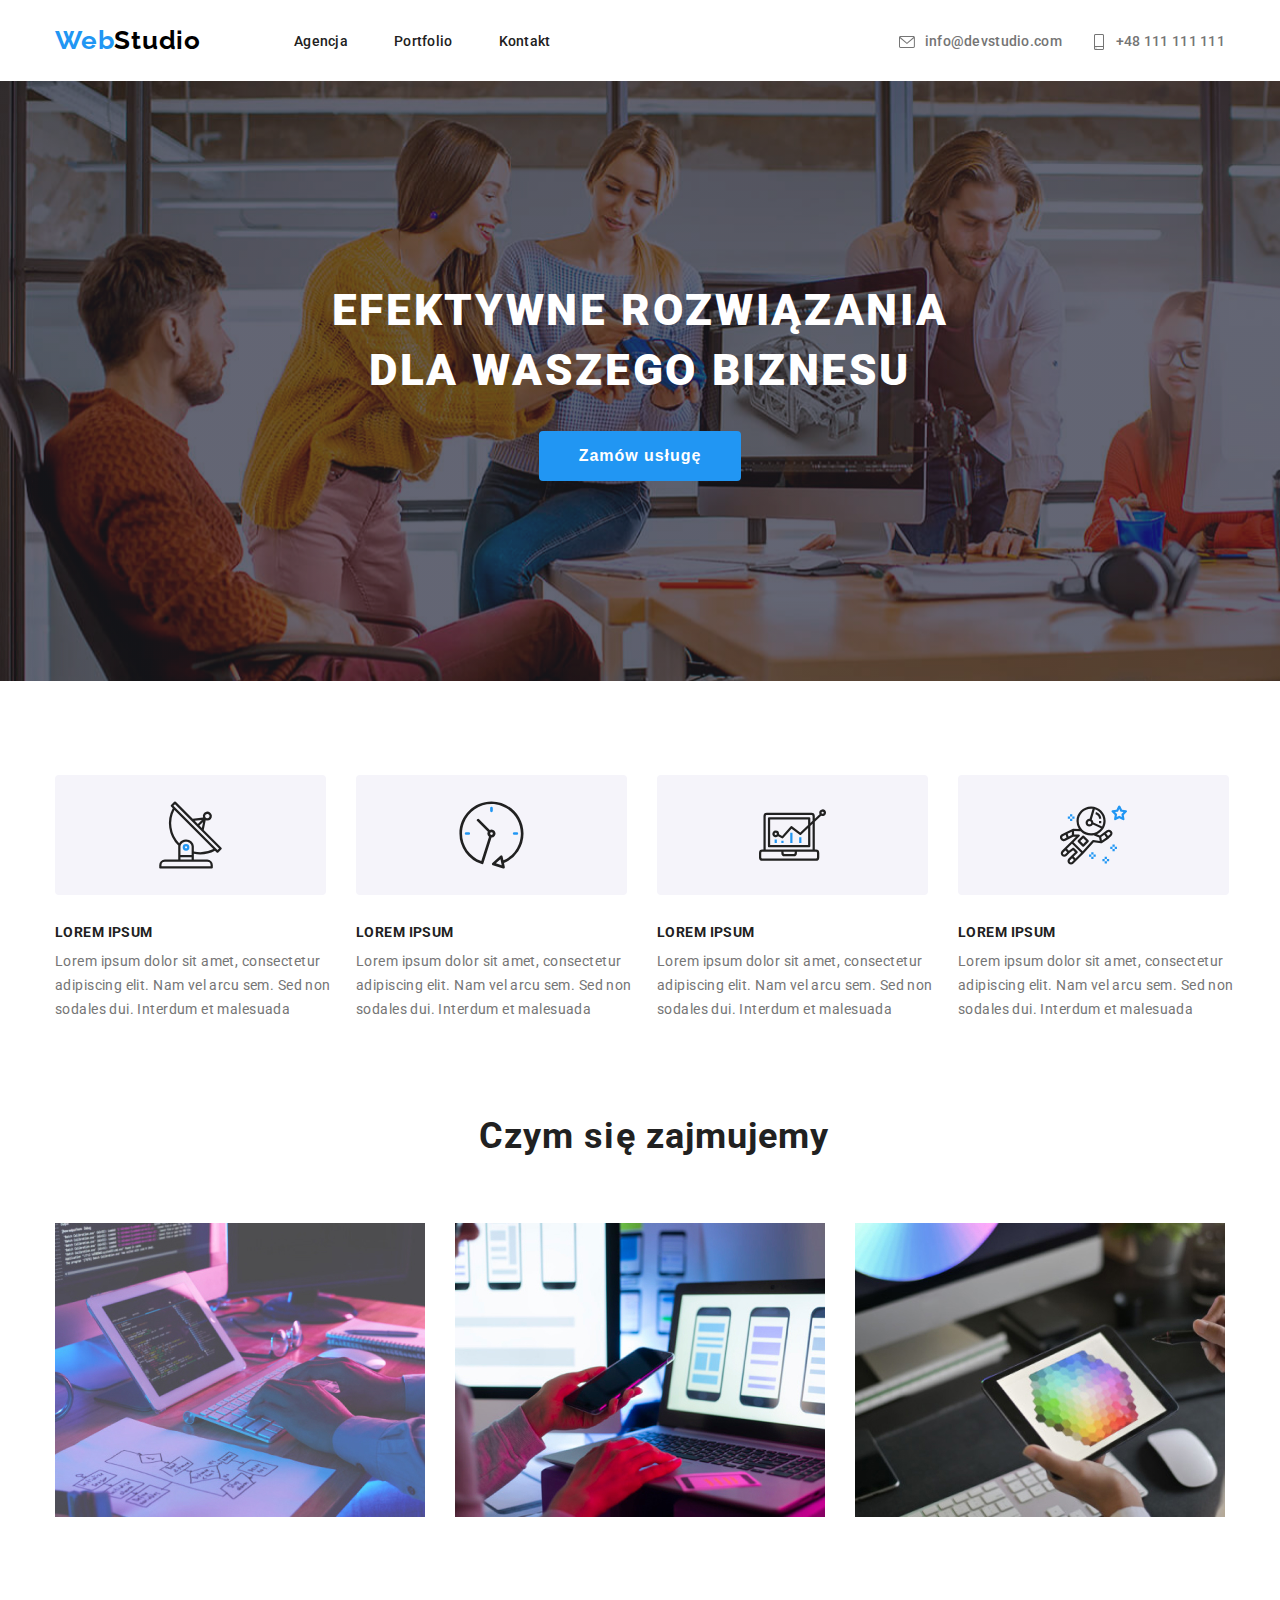
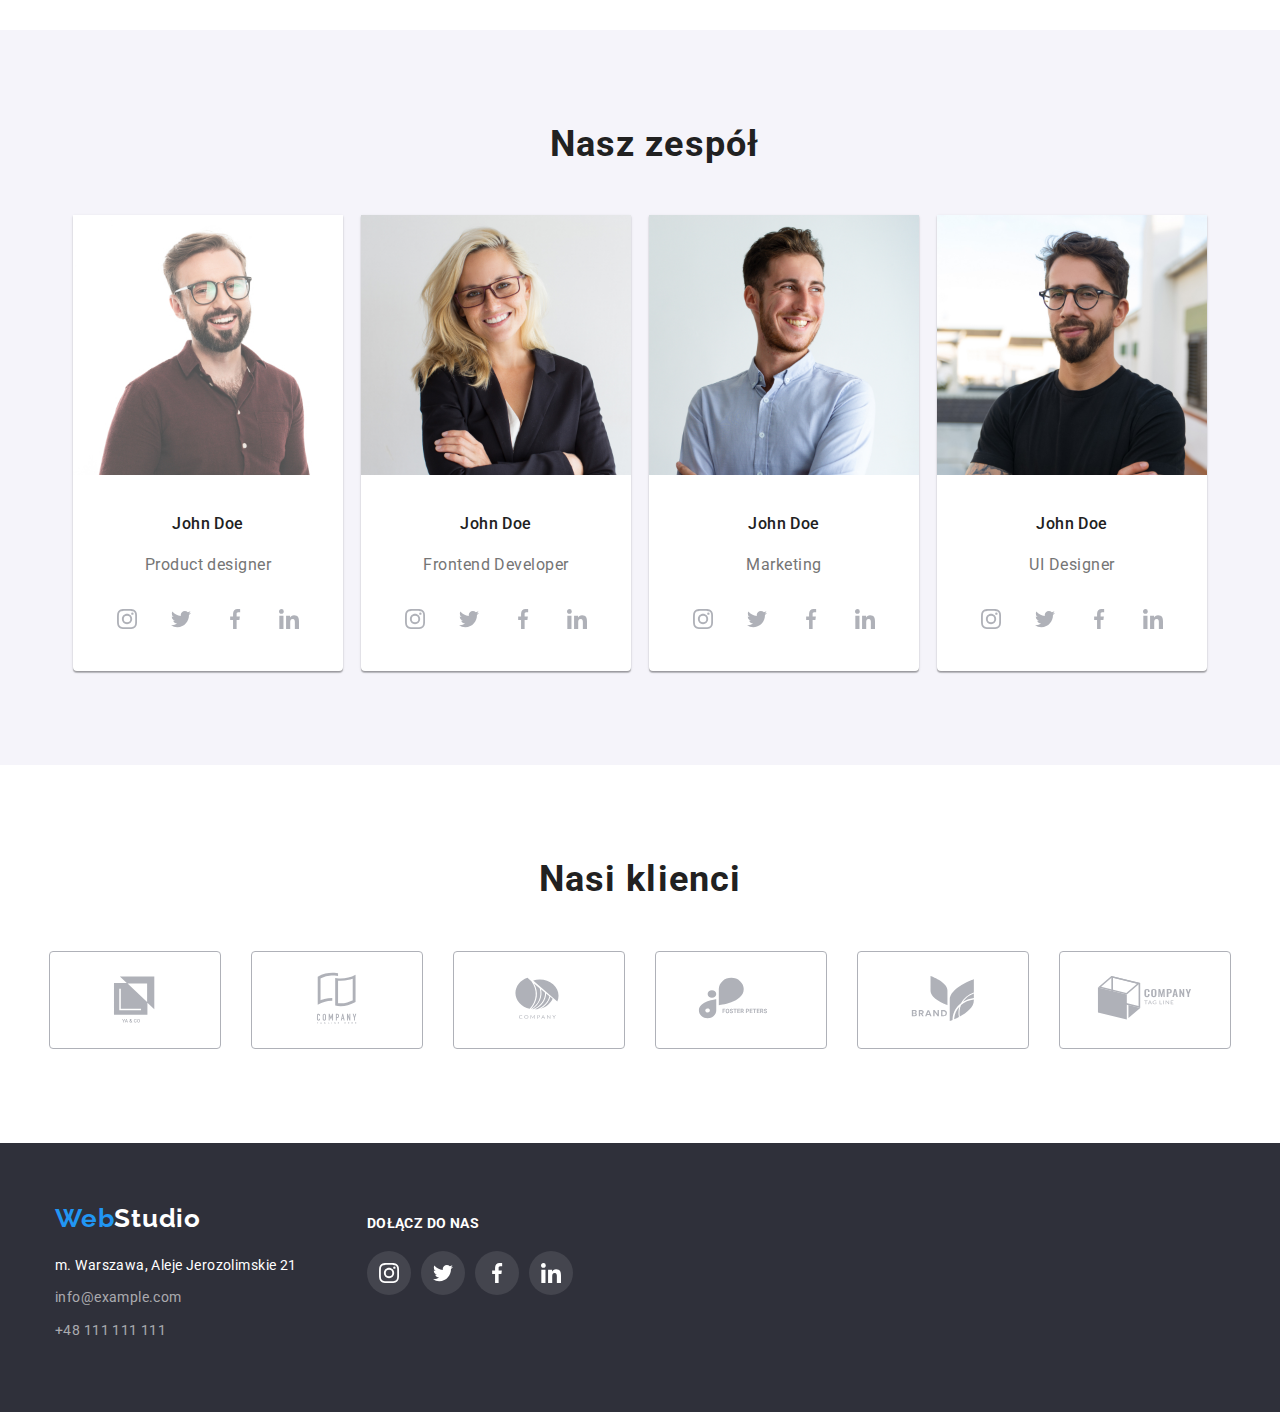
==== index.html @ 90facde8 "4th homework" ====
<!DOCTYPE html>
<html lang="pl">
  <head>
    <meta charset="UTF-8" />
    <meta http-equiv="X-UA-Compatible" content="IE=edge" />
    <meta name="viewport" content="width=device-width, initial-scale=1.0" />
    <title>WebStudio</title>
    <link rel="preconnect" href="https://fonts.googleapis.com" />
    <link rel="preconnect" href="https://fonts.gstatic.com" crossorigin />
    <link
      href="https://fonts.googleapis.com/css2?family=Raleway:wght@700&family=Roboto:wght@400;500;700;900&display=swap"
      rel="stylesheet"
    />
    <link rel="stylesheet" href="./css/styles.css" />
  </head>
  <body>
    <header class="header">
      <div class="container nav-container">
        <div class="nav-left nav-container">
          <a class="logo-link" href="./"><span class="logo-blue">Web</span>Studio</a>
          <nav>
            <ul class="list-flex nav-items">
              <li><a class="nav-link" href="./">Agencja</a></li>
              <li><a class="nav-link" href="./portfolio.html">Portfolio</a></li>
              <li><a class="nav-link" href="#">Kontakt</a></li>
            </ul>
          </nav>
        </div>
        <ul class="list-flex contact-items">
          <li>
            <a class="contact-link" href="mailto:info@devstudio.com"
              ><svg class="contact-icon" width="16" height="14">
                <use href="./images/icons.svg#icon-envelope"></use></svg
              >info@devstudio.com</a
            >
          </li>
          <li>
            <a class="contact-link" href="tel:+48111111111"
              ><svg class="contact-icon" width="14" height="16">
                <use href="./images/icons.svg#icon-smartphone"></use></svg
              >+48 111 111 111</a
            >
          </li>
        </ul>
      </div>
    </header>
    <main>
      <div class="hero">
        <div class="container">
          <h1 class="slogan">Efektywne rozwiązania dla waszego biznesu</h1>
          <button type="button" class="order-button">Zamów usługę</button>
        </div>
      </div>
      <section class="section main-info">
        <div class="container">
          <div class="flex">
            <article>
              <div class="icon-box">
                <svg class="main-info-icon" width="67" height="70">
                  <use href="./images/icons.svg#icon-antenna"></use>
                </svg>
              </div>
              <h4 class="main-info-header">Lorem ipsum</h4>
              <p class="main-info-paragraph">
                Lorem ipsum dolor sit amet, consectetur adipiscing elit. Nam vel arcu sem. Sed non
                sodales dui. Interdum et malesuada
              </p>
            </article>
            <article>
              <div class="icon-box">
                <svg class="main-info-icon" width="67" height="70">
                  <use href="./images/icons.svg#icon-clock"></use>
                </svg>
              </div>
              <h4 class="main-info-header">Lorem ipsum</h4>
              <p class="main-info-paragraph">
                Lorem ipsum dolor sit amet, consectetur adipiscing elit. Nam vel arcu sem. Sed non
                sodales dui. Interdum et malesuada
              </p>
            </article>
            <article>
              <div class="icon-box">
                <svg class="main-info-icon" width="67" height="70">
                  <use href="./images/icons.svg#icon-diagram"></use>
                </svg>
              </div>
              <h4 class="main-info-header">Lorem ipsum</h4>
              <p class="main-info-paragraph">
                Lorem ipsum dolor sit amet, consectetur adipiscing elit. Nam vel arcu sem. Sed non
                sodales dui. Interdum et malesuada
              </p>
            </article>
            <article>
              <div class="icon-box">
                <svg class="main-info-icon" width="67" height="70">
                  <use href="./images/icons.svg#icon-astronaut"></use>
                </svg>
              </div>
              <h4 class="main-info-header">Lorem ipsum</h4>
              <p class="main-info-paragraph">
                Lorem ipsum dolor sit amet, consectetur adipiscing elit. Nam vel arcu sem. Sed non
                sodales dui. Interdum et malesuada
              </p>
            </article>
          </div>
        </div>
      </section>
      <section class="section">
        <div class="container">
          <h2 class="mission-header">Czym się zajmujemy</h2>
          <div class="mission-flex">
            <ul class="list-flex">
              <li class="mission-frame">
                <img src="images/desktop.jpg" alt="biurko programisty" width="370" height="294" />
              </li>
              <li class="mission-frame">
                <img
                  src="images/smartphone.jpg"
                  alt="tworzenie aplikacji moblinej"
                  width="370"
                  height="294"
                />
              </li>
              <li class="mission-frame">
                <img src="images/colors.jpg" alt="paleta kolorów" width="370" height="294" />
              </li>
            </ul>
          </div>
        </div>
      </section>
      <section class="section team">
        <div class="container">
          <h2 class="team-header">Nasz zespół</h2>
          <ul class="list-flex team-box">
            <li class="team-frame">
              <img
                src="images/productdesigner.jpg"
                alt="john doe, product designer"
                width="270"
                height="260"
              />
              <h3 class="team-name">John Doe</h3>
              <p class="team-position">Product designer</p>
              <div class="social-icons">
                <a class="social-icon-box" href="#">
                  <svg class="social-icon" width="20" height="20">
                    <use href="./images/icons.svg#icon-instagram"></use>
                  </svg>
                </a>
                <a class="social-icon-box" href="#">
                  <svg class="social-icon" width="20" height="20">
                    <use href="./images/icons.svg#icon-twitter"></use>
                  </svg>
                </a>
                <a class="social-icon-box" href="#">
                  <svg class="social-icon" width="20" height="20">
                    <use href="./images/icons.svg#icon-facebook"></use>
                  </svg>
                </a>
                <a class="social-icon-box" href="#">
                  <svg class="social-icon" width="20" height="20">
                    <use href="./images/icons.svg#icon-linkedin"></use>
                  </svg>
                </a>
              </div>
            </li>
            <li class="team-frame">
              <img
                src="images/frontenddev.jpg"
                alt="john doe, frontend developer"
                width="270"
                height="260"
              />
              <h3 class="team-name">John Doe</h3>
              <p class="team-position">Frontend Developer</p>
              <div class="social-icons">
                <a class="social-icon-box" href="#">
                  <svg class="social-icon" width="20" height="20">
                    <use href="./images/icons.svg#icon-instagram"></use>
                  </svg>
                </a>
                <a class="social-icon-box" href="#">
                  <svg class="social-icon" width="20" height="20">
                    <use href="./images/icons.svg#icon-twitter"></use>
                  </svg>
                </a>
                <a class="social-icon-box" href="#">
                  <svg class="social-icon" width="20" height="20">
                    <use href="./images/icons.svg#icon-facebook"></use>
                  </svg>
                </a>
                <a class="social-icon-box" href="#">
                  <svg class="social-icon" width="20" height="20">
                    <use href="./images/icons.svg#icon-linkedin"></use>
                  </svg>
                </a>
              </div>
            </li>
            <li class="team-frame">
              <img src="images/marketing.jpg" alt="john doe, marketing" width="270" height="260" />
              <h3 class="team-name">John Doe</h3>
              <p class="team-position">Marketing</p>
              <div class="social-icons">
                <a class="social-icon-box" href="#">
                  <svg class="social-icon" width="20" height="20">
                    <use href="./images/icons.svg#icon-instagram"></use>
                  </svg>
                </a>
                <a class="social-icon-box" href="#">
                  <svg class="social-icon" width="20" height="20">
                    <use href="./images/icons.svg#icon-twitter"></use>
                  </svg>
                </a>
                <a class="social-icon-box" href="#">
                  <svg class="social-icon" width="20" height="20">
                    <use href="./images/icons.svg#icon-facebook"></use>
                  </svg>
                </a>
                <a class="social-icon-box" href="#">
                  <svg class="social-icon" width="20" height="20">
                    <use href="./images/icons.svg#icon-linkedin"></use>
                  </svg>
                </a>
              </div>
            </li>
            <li class="team-frame">
              <img
                src="images/uidesigner.jpg"
                alt="john doe, UI designer"
                width="270"
                height="260"
              />
              <h3 class="team-name">John Doe</h3>
              <p class="team-position">UI Designer</p>
              <div class="social-icons">
                <a class="social-icon-box" href="#">
                  <svg class="social-icon" width="20" height="20">
                    <use href="./images/icons.svg#icon-instagram"></use>
                  </svg>
                </a>
                <a class="social-icon-box" href="#">
                  <svg class="social-icon" width="20" height="20">
                    <use href="./images/icons.svg#icon-twitter"></use>
                  </svg>
                </a>
                <a class="social-icon-box" href="#">
                  <svg class="social-icon" width="20" height="20">
                    <use href="./images/icons.svg#icon-facebook"></use>
                  </svg>
                </a>
                <a class="social-icon-box" href="#">
                  <svg class="social-icon" width="20" height="20">
                    <use href="./images/icons.svg#icon-linkedin"></use>
                  </svg>
                </a>
              </div>
            </li>
          </ul>
        </div>
      </section>
      <section class="section flex">
        <div class="container">
          <h2 class="clients-header">Nasi klienci</h2>
          <ul class="list-flex client-list">
            <li>
              <a href="#" class="client-link">
                <svg width="106" height="60">
                  <use href="./images/icons.svg#icon-logo1"></use>
                </svg>
              </a>
            </li>
            <li>
              <a href="#" class="client-link">
                <svg width="106" height="60">
                  <use href="./images/icons.svg#icon-logo2"></use>
                </svg>
              </a>
            </li>
            <li>
              <a href="#" class="client-link">
                <svg width="106" height="60">
                  <use href="./images/icons.svg#icon-logo3"></use>
                </svg>
              </a>
            </li>
            <li>
              <a href="#" class="client-link">
                <svg width="106" height="60">
                  <use href="./images/icons.svg#icon-logo4"></use>
                </svg>
              </a>
            </li>
            <li>
              <a href="#" class="client-link">
                <svg width="106" height="60">
                  <use href="./images/icons.svg#icon-logo5"></use>
                </svg>
              </a>
            </li>
            <li>
              <a href="#" class="client-link">
                <svg width="106" height="60">
                  <use href="./images/icons.svg#icon-logo6"></use>
                </svg>
              </a>
            </li>
          </ul>
        </div>
      </section>
    </main>
    <footer class="footer">
      <div class="container footer-container">
        <div>
          <div class="logo-footer">
            <a href="./"><span class="logo-blue">Web</span>Studio</a>
          </div>
          <address>
            <p class="address">m. Warszawa, Aleje Jerozolimskie 21</p>
            <p class="address"><a href="mailto:info@example.com">info@example.com</a></p>
            <p class="address"><a href="tel:+48111111111">+48 111 111 111</a></p>
          </address>
        </div>
        <div class="join">
          <h3 class="join-header">Dołącz do nas</h3>
          <ul class="list-flex footer-social">
            <li>
              <a class="footer-icon-box" href="#">
                <svg class="footer-social-icon" width="20" height="20">
                  <use href="./images/icons.svg#icon-instagram"></use>
                </svg>
              </a>
            </li>
            <li>
              <a class="footer-icon-box" href="#">
                <svg class="footer-social-icon" width="20" height="20">
                  <use href="./images/icons.svg#icon-twitter"></use>
                </svg>
              </a>
            </li>
            <li>
              <a class="footer-icon-box" href="#">
                <svg class="footer-social-icon" width="20" height="20">
                  <use href="./images/icons.svg#icon-facebook"></use>
                </svg>
              </a>
            </li>
            <li>
              <a class="footer-icon-box" href="#">
                <svg class="footer-social-icon" width="20" height="20">
                  <use href="./images/icons.svg#icon-linkedin"></use>
                </svg>
              </a>
            </li>
          </ul>
        </div>
      </div>
    </footer>
  </body>
</html>
---- css/styles.css ----
:root {
  --white: #fff;
  --dark-grey: #212121;
  --light-grey: #757575;
  --blue: #2196f3;
  --gunmetal: #2f303a;
  --complementary: #f5f4fa;
  --icon-grey: #afb1b8;
}

body {
  font-family: 'Roboto', sans-serif;
}

* {
  box-sizing: border-box;
  margin: 0;
  padding: 0;
}

.list-flex {
  list-style-type: none;
  display: flex;
}

.section {
  padding-bottom: 94px;
}

/* Nav section */

.header {
  padding: 25px 0;
}

.nav-container {
  display: flex;
  justify-content: space-between;
  align-items: center;
}

.nav-left {
  gap: 0 93px;
}

.logo-link,
.logo-link:link,
.logo-link:visited {
  color: #000;
  font-family: 'Raleway', sans-serif;
  font-weight: 700;
  font-size: 26px;
  line-height: 1.19;
  letter-spacing: 0.03em;
  text-decoration: none;
}

.logo-blue {
  color: var(--blue);
}

.nav-link:link,
.nav-link:visited {
  font-size: 14px;
  font-weight: 500;
  line-height: 1.14;
  color: var(--dark-grey);
  letter-spacing: 0.02em;
  text-decoration: none;
}

/*nie działa a:active z przyczyn zupełnie dla mnie nieznanych :D */
.nav-link:hover,
.nav-link:focus,
.nav-link:active {
  color: var(--blue);
}

.nav-items {
  gap: 0 46px;
}

.contact-link:link,
.contact-link:visited {
  font-size: 14px;
  font-weight: 500;
  line-height: 1.14;
  color: var(--light-grey);
  letter-spacing: 0.02em;
  text-decoration: none;
}

.contact-link:hover,
.contact-link:active,
.contact-link:focus {
  color: var(--blue);
}

.contact-items {
  gap: 0 30px;
}

.contact-icon {
  vertical-align: middle;
  margin-right: 10px;
  fill: currentColor;
}

.header-underline {
  box-shadow: 0px 4px 4px -4px rgba(0, 0, 0, 0.25);
}

/* Agencja */

.hero {
  background: linear-gradient(to right, rgba(47, 48, 58, 0.4), rgba(47, 48, 58, 0.4)),
    url(../images/background.png);
  background-color: var(--gunmetal);
  text-align: center;
  padding: 200px 0;
  margin: 0 auto;
  display: flex;
  text-align: center;
  max-width: 1600px;
}

.slogan {
  font-weight: 900;
  font-size: 44px;
  line-height: 1.36;
  color: var(--white);
  text-transform: uppercase;
  text-align: center;
  vertical-align: top;
  letter-spacing: 0.06em;
  margin-bottom: 30px;
  max-width: 696px;
}

.order-button {
  font-size: 16px;
  line-height: 1.87;
  font-weight: 700;
  color: var(--white);
  background-color: var(--blue);
  border: var(--blue);
  text-align: center;
  letter-spacing: 0.06em;
  border-radius: 4px;
  cursor: pointer;
  padding: 10px 40px;
  white-space: nowrap;
}

/* Main */

.main-info {
  padding-top: 94px;
}

.main-info-header {
  color: var(--dark-grey);
  font-size: 14px;
  line-height: 1.14;
  text-transform: uppercase;
  font-weight: 700;
  letter-spacing: 0.03em;
  padding-bottom: 10px;
  padding-top: 30px;
  text-align: left;
}

.main-info-paragraph {
  color: var(--light-grey);
  font-size: 14px;
  line-height: 1.7;
  font-weight: 400;
  letter-spacing: 0.03em;
}

.main-info-icon {
  display: block;
  margin: auto;
}

.icon-box {
  background-color: var(--complementary);
  padding: 25px 102px;
  border-radius: 4px;
  margin-right: 30px;
}

/* Mission */

.mission-flex {
  display: flex;
  justify-content: center;
}

.mission-header {
  color: var(--dark-grey);
  font-size: 36px;
  line-height: 1.16;
  font-weight: 700;
  text-align: center;
  vertical-align: top;
  letter-spacing: 0.03em;
  padding: 0px 424px 50px 424px;
  white-space: nowrap;
}

.mission-frame {
  margin: 15px;
}

/* Team */

.team {
  background-color: var(--complementary);
  display: flex;
  justify-content: space-evenly;
}

.team-box {
  justify-content: space-evenly;
}

.team-header {
  color: var(--dark-grey);
  font-size: 36px;
  line-height: 1.16;
  font-weight: 700;
  text-align: center;
  vertical-align: top;
  letter-spacing: 0.03em;
  padding: 94px 495px 50px 495px;
  white-space: nowrap;
}

.team-name {
  color: var(--dark-grey);
  font-size: 16px;
  line-height: 1.9;
  font-weight: 500;
  text-align: center;
  vertical-align: top;
  letter-spacing: 0.03em;
  padding: 30px 99px 10px;
}

.team-position {
  color: var(--light-grey);
  font-size: 16px;
  line-height: 1.9;
  font-weight: 400;
  text-align: center;
  vertical-align: top;
  letter-spacing: 0.03em;
}

.team-frame {
  background-color: var(--white);
  border-radius: 0px 0px 4px 4px;
  box-shadow: 0px 1px 3px rgba(0, 0, 0, 0.12), 0px 1px 1px rgba(0, 0, 0, 0.14),
    0px 2px 1px rgba(0, 0, 0, 0.2);
  align-items: center;
  padding-bottom: 30px;
}

.social-icons {
  display: flex;
  padding: 0 32px;
  margin-top: 16px;
  gap: 10px;
}

.social-icon-box {
  background: rgba(255, 255, 255, 0.1);
  border-radius: 50%;
  padding: 12px 12px;
}

.social-icon-box:hover {
  background: var(--blue);
}

.social-icon {
  fill: var(--icon-grey);
  vertical-align: middle;
}

.social-icon-box:hover > .social-icon {
  fill: var(--white);
}

/* Clients */

.clients-header {
  color: var(--dark-grey);
  font-size: 36px;
  line-height: 1.16;
  font-weight: 700;
  text-align: center;
  vertical-align: top;
  letter-spacing: 0.03em;
  padding: 94px 424px 50px 424px;
}

.client-link {
  display: block;
  border: 1px solid var(--icon-grey);
  border-radius: 4px;
  fill: var(--icon-grey);
  padding: 17.71px 32px 14.25px 32px;
}

.client-link:hover {
  fill: var(--blue);
  border: 1px solid var(--blue);
  border-radius: 4px;
}

.client-list {
  justify-content: center;
  gap: 30px;
}

/* Footer */

.footer {
  background-color: var(--gunmetal);
  padding: 60px 0px;
}

.footer-container {
  display: flex;
  gap: 70px;
}

.logo-footer,
.logo-footer a:link,
.logo-footer a:visited {
  color: var(--white);
  font-family: 'Raleway', sans-serif;
  font-weight: 700;
  font-size: 26px;
  line-height: 1.19;
  letter-spacing: 0.03em;
  text-decoration: none;
  padding-bottom: 20px;
}

.address {
  font-style: normal;
  color: var(--white);
  font-size: 14px;
  line-height: 1.7;
  letter-spacing: 0.03em;
  padding-bottom: 9px;
}

.address a:link {
  color: rgba(255, 255, 255, 0.6);
  text-decoration: none;
}

.odd-link {
  text-decoration: underline rgba(255, 255, 255, 0.6);
}

.join-header {
  color: var(--white);
  font-size: 14px;
  line-height: 1.16;
  font-weight: 700;
  letter-spacing: 0.03em;
  margin-bottom: 20px;
  text-transform: uppercase;
  padding-top: 12px;
}

.footer-social {
  gap: 10px;
}

.footer-icon-box {
  display: flex;
  background: rgba(255, 255, 255, 0.1);
  border-radius: 50%;
  padding: 12px 12px;
}

.footer-icon-box:hover {
  background: var(--blue);
}

.footer-social-icon {
  fill: var(--white);
  vertical-align: middle;
}

/* Portfolio */

.portfolio-box {
  flex-wrap: wrap;
  justify-content: space-evenly;
}

.portfolio-buttons {
  display: flex;
  margin: 100px auto 50px auto;
}

.portfolio-button {
  background-color: var(--complementary);
  color: var(--dark-grey);
  border: none;
  border-radius: 4px;
  text-align: center;
  font-weight: 500;
  font-size: 16px;
  line-height: 1.8;
  letter-spacing: 0.03em;
  cursor: pointer;
  padding: 6px 22px;
  margin-right: 8px;
}

.portfolio-button:hover {
  background-color: var(--blue);
  color: var(--white);
  border: none;
  border-radius: 4px;
  text-align: center;
  font-weight: 500;
  font-size: 16px;
  line-height: 1.8;
  letter-spacing: 0.03em;
  box-shadow: 0px 3px 1px rgba(0, 0, 0, 0.1), 0px 1px 2px rgba(0, 0, 0, 0.08),
    0px 2px 2px rgba(0, 0, 0, 0.12);
}

.portfolio {
  display: flex;
}

.portfolio-header {
  color: var(--dark-grey);
  font-size: 18px;
  line-height: 2;
  font-weight: 700;
  text-align: left;
  vertical-align: top;
  letter-spacing: 0.06em;
  padding: 20px 24px 4px 24px;
}

.portfolio-product {
  color: var(--light-grey);
  font-size: 16px;
  line-height: 1.9;
  font-weight: 400;
  text-align: left;
  vertical-align: top;
  letter-spacing: 0.03em;
  padding: 4px 24px 20px 24px;
}

.portfolio-display {
  border: 1px solid #eee;
  border-radius: 1px;
  margin-top: 30px;
}

.portfolio-display:hover {
  box-shadow: 0px 1px 1px rgba(0, 0, 0, 0.12), 0px 4px 4px rgba(0, 0, 0, 0.06),
    1px 4px 6px rgba(0, 0, 0, 0.16);
  border: 1px solid #eeeeee;
  cursor: pointer;
}

/* Flex stuff */

.container {
  max-width: 1200px;
  margin: 0 auto;
  padding-left: 15px;
  padding-right: 15px;
}

.flex {
  display: flex;
}
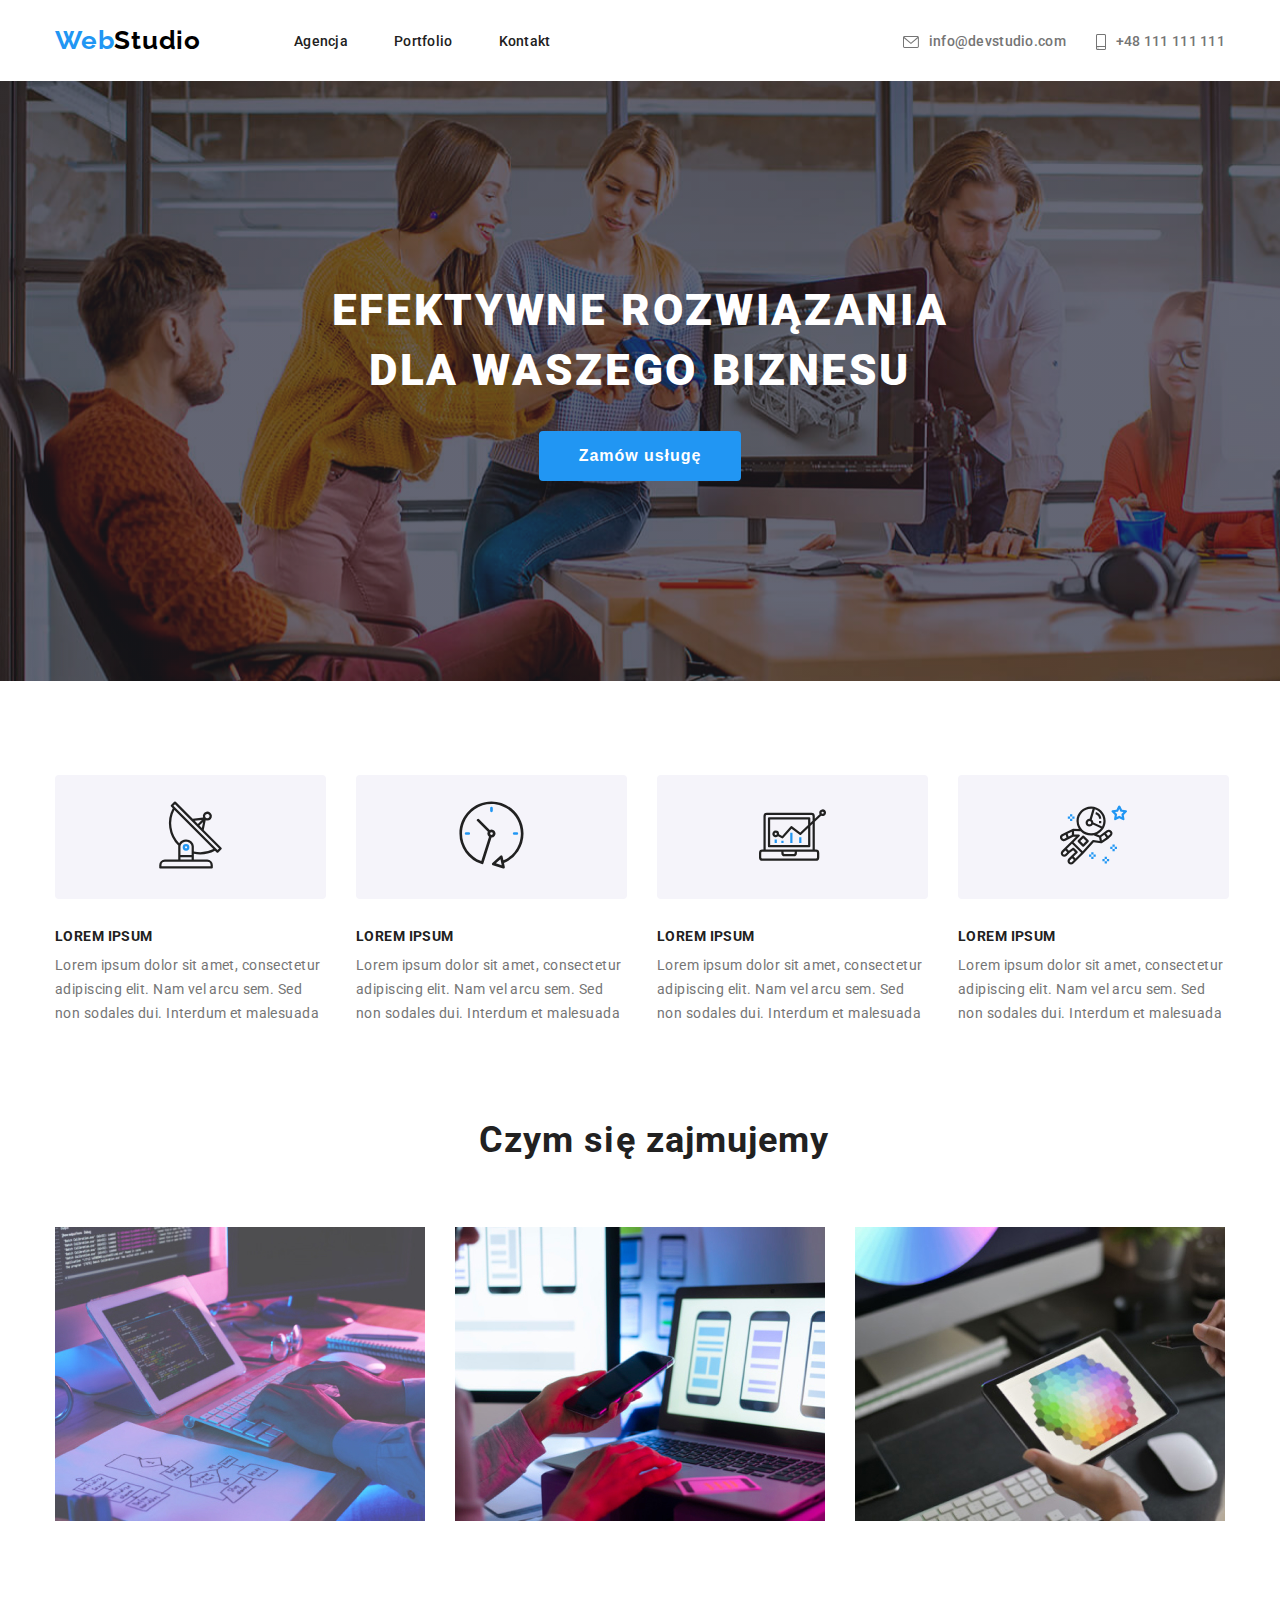
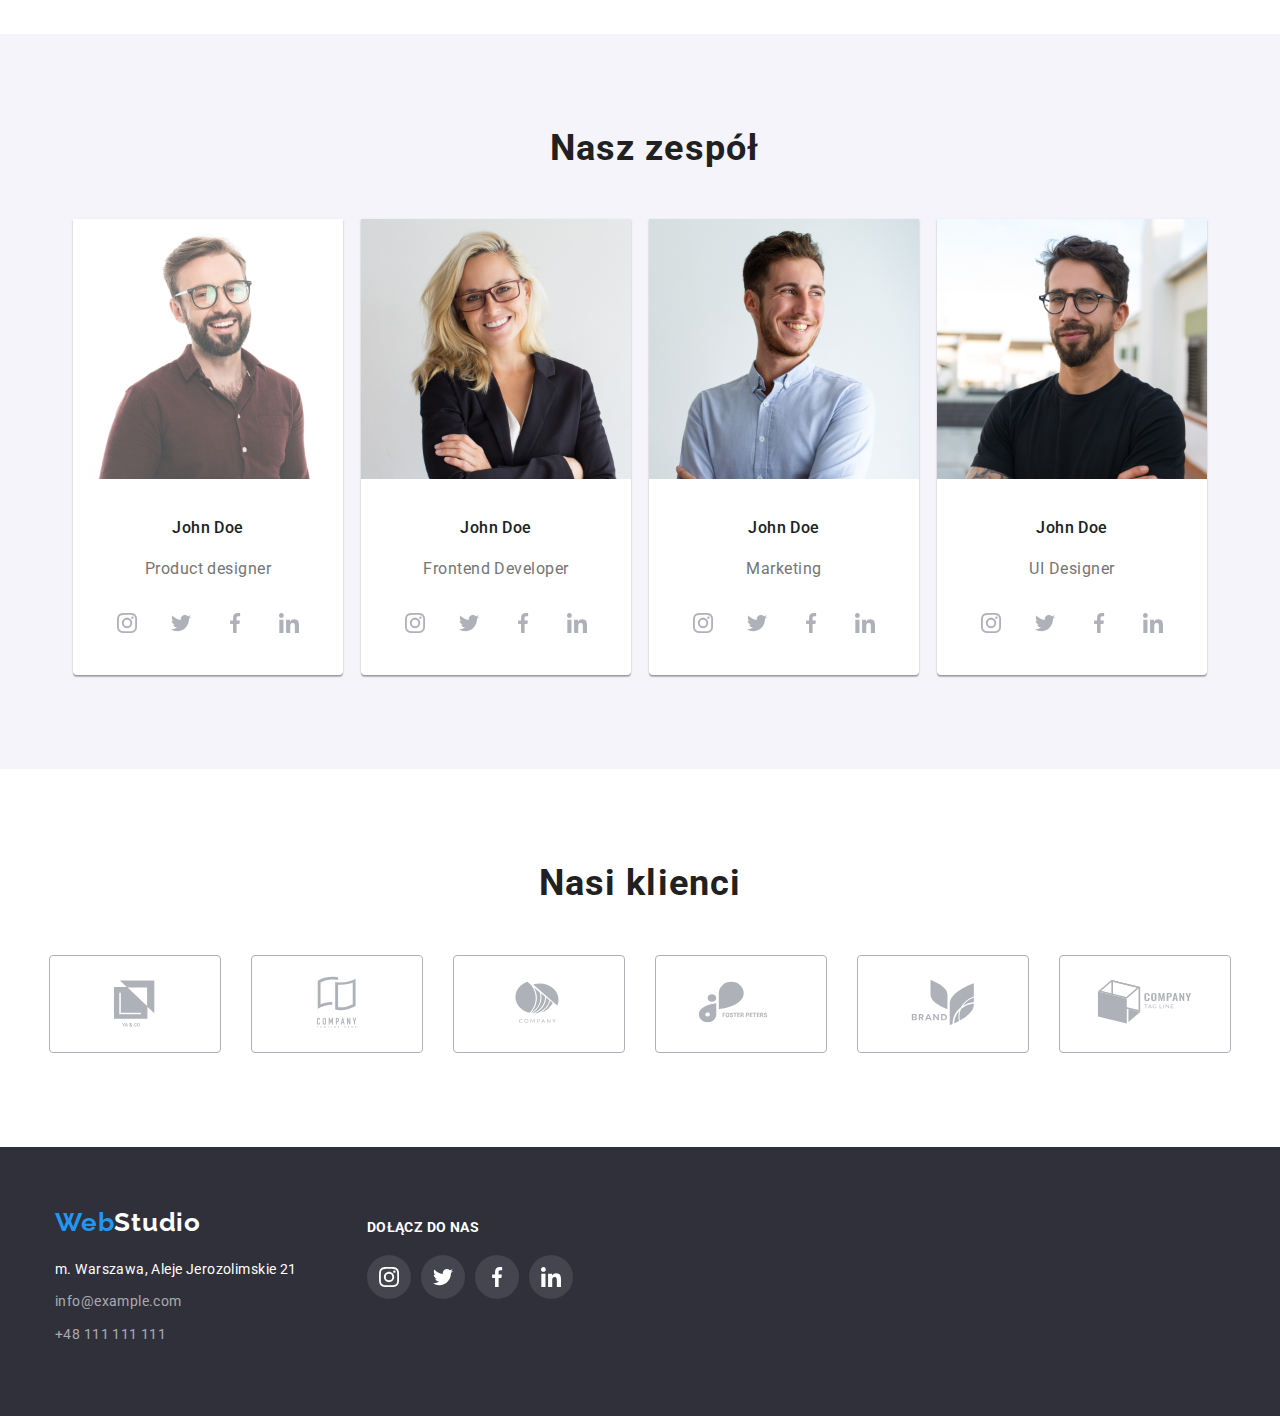
==== commit b4b43b89: "corrected according to suggestions" ====
--- a/index.html
+++ b/index.html
@@ -29,14 +29,14 @@
         <ul class="list-flex contact-items">
           <li>
             <a class="contact-link" href="mailto:info@devstudio.com"
-              ><svg class="contact-icon" width="16" height="14">
+              ><svg class="contact-icon" width="16" height="12">
                 <use href="./images/icons.svg#icon-envelope"></use></svg
               >info@devstudio.com</a
             >
           </li>
           <li>
             <a class="contact-link" href="tel:+48111111111"
-              ><svg class="contact-icon" width="14" height="16">
+              ><svg class="contact-icon" width="10" height="16">
                 <use href="./images/icons.svg#icon-smartphone"></use></svg
               >+48 111 111 111</a
             >
@@ -45,18 +45,22 @@
       </div>
     </header>
     <main>
-      <div class="hero">
+      <section class="section">
+        <div class="hero-bg">
+          <div class="hero">
+            <div class="container">
+              <h1 class="slogan">Efektywne rozwiązania dla waszego biznesu</h1>
+              <button type="button" class="order-button">Zamów usługę</button>
+            </div>
+          </div>
+        </div>
+      </section>
+      <section class="section">
         <div class="container">
-          <h1 class="slogan">Efektywne rozwiązania dla waszego biznesu</h1>
-          <button type="button" class="order-button">Zamów usługę</button>
-        </div>
-      </div>
-      <section class="section main-info">
-        <div class="container">
-          <div class="flex">
+          <div class="lorem-flex">
             <article>
               <div class="icon-box">
-                <svg class="main-info-icon" width="67" height="70">
+                <svg width="67" height="70">
                   <use href="./images/icons.svg#icon-antenna"></use>
                 </svg>
               </div>
@@ -68,7 +72,7 @@
             </article>
             <article>
               <div class="icon-box">
-                <svg class="main-info-icon" width="67" height="70">
+                <svg width="67" height="70">
                   <use href="./images/icons.svg#icon-clock"></use>
                 </svg>
               </div>
@@ -80,7 +84,7 @@
             </article>
             <article>
               <div class="icon-box">
-                <svg class="main-info-icon" width="67" height="70">
+                <svg width="67" height="70">
                   <use href="./images/icons.svg#icon-diagram"></use>
                 </svg>
               </div>
@@ -92,7 +96,7 @@
             </article>
             <article>
               <div class="icon-box">
-                <svg class="main-info-icon" width="67" height="70">
+                <svg width="67" height="70">
                   <use href="./images/icons.svg#icon-astronaut"></use>
                 </svg>
               </div>
--- a/css/styles.css
+++ b/css/styles.css
@@ -112,10 +112,14 @@
 
 /* Agencja */
 
+.hero-bg {
+  background-color: var(--gunmetal);
+}
+
 .hero {
   background: linear-gradient(to right, rgba(47, 48, 58, 0.4), rgba(47, 48, 58, 0.4)),
     url(../images/background.png);
-  background-color: var(--gunmetal);
+
   text-align: center;
   padding: 200px 0;
   margin: 0 auto;
@@ -154,10 +158,6 @@
 
 /* Main */
 
-.main-info {
-  padding-top: 94px;
-}
-
 .main-info-header {
   color: var(--dark-grey);
   font-size: 14px;
@@ -178,16 +178,15 @@
   letter-spacing: 0.03em;
 }
 
-.main-info-icon {
-  display: block;
-  margin: auto;
-}
-
 .icon-box {
   background-color: var(--complementary);
   padding: 25px 102px;
   border-radius: 4px;
-  margin-right: 30px;
+}
+
+.lorem-flex {
+  display: flex;
+  gap: 30px;
 }
 
 /* Mission */
